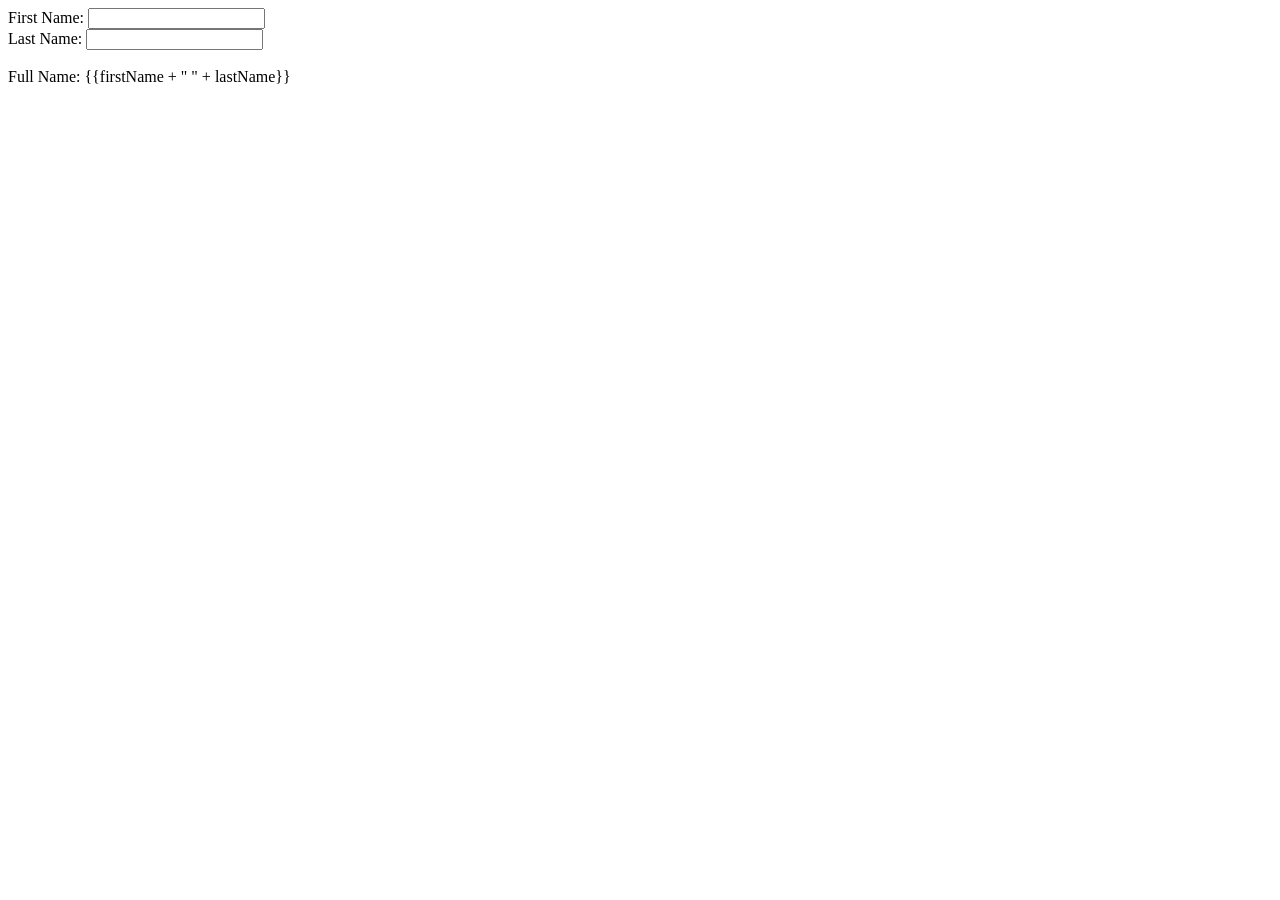
==== index.html @ dd75b1b4 "提交第一次index测试" ====
<!DOCTYPE html>
<html>
<head lang="en">
    <meta charset="UTF-8">
    <title></title>
    <script src="lib/js/angular.min.js"></script>
</head>
<body>
<div ng-app="myApp" ng-controller="myCtrl">

    First Name: <input type="text" ng-model="firstName"><br>
    Last Name: <input type="text" ng-model="lastName"><br>
    <br>
    Full Name: {{firstName + " " + lastName}}

</div>
<script>
    var app = angular.module('myApp', []);
    app.controller('myCtrl', function($scope) {
        $scope.firstName= "John";
        $scope.lastName= "Doe";
        setInterval(function () {
            $scope.firstName = new Date().toString();
        }, 500);
    });
</script>
</body>
</html>
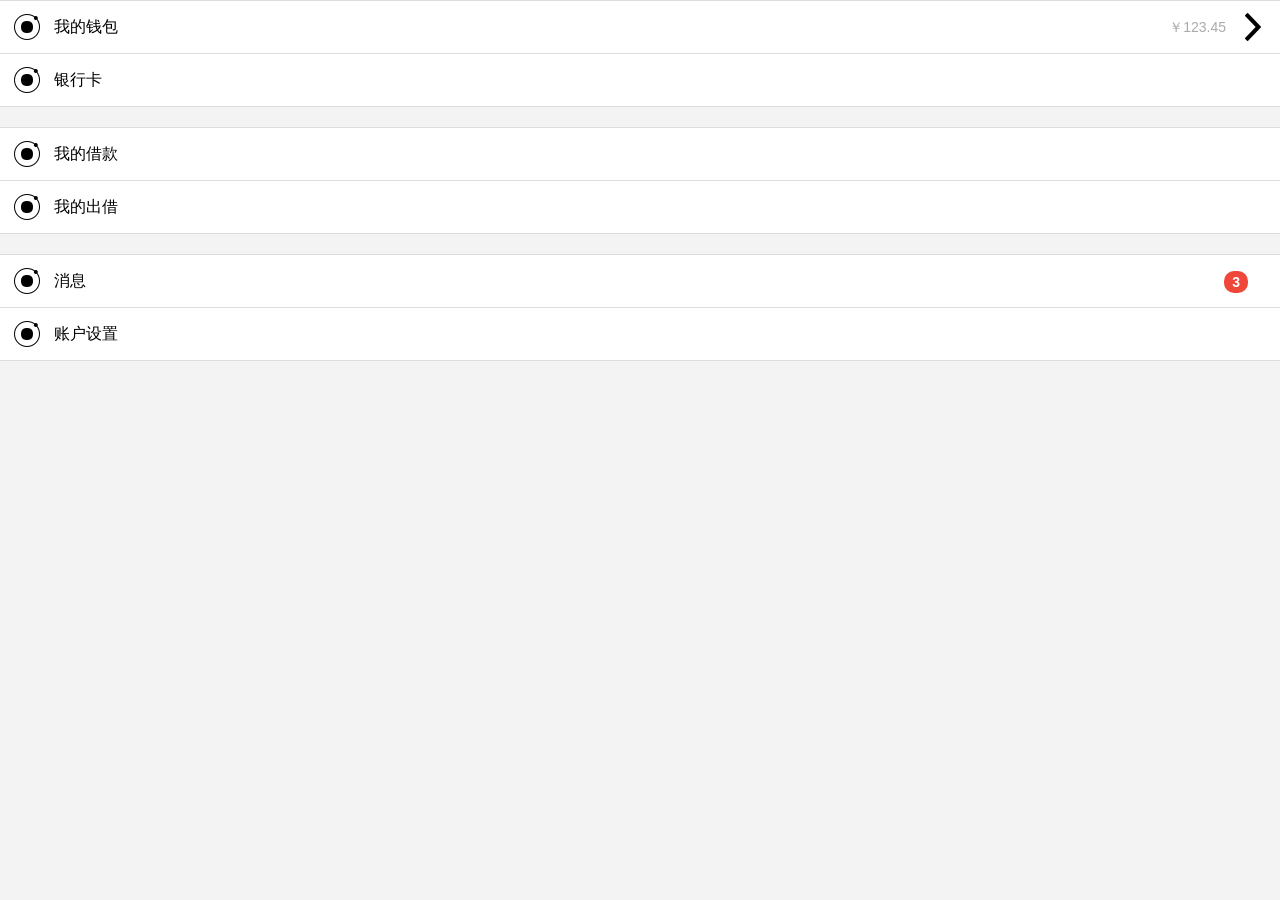
==== commit 98926a37: "no message" ====
--- a/index.html
+++ b/index.html
@@ -1,28 +1,16 @@
 <!DOCTYPE html>
-<html>
-<head lang="en">
-    <meta charset="UTF-8">
-    <title></title>
-    <script src="lib/js/angular.min.js"></script>
+<html ng-app="app" ng-strict-di>
+<head>
+  <meta charset="utf-8">
+  <meta content="width=device-width, initial-scale=1, user-scalable=no" name="viewport">
+  <title></title>
+  <link rel="stylesheet" href="lib/css/ionic.css">
+  <link rel="stylesheet" href="css/style.css">
+  <script src="lib/js/angular.js"></script>
+  <script src="lib/js/angular-ui-router.js"></script>
+  <script src="js/app.js"></script>
+  <script src="js/router.js"></script>
 </head>
-<body>
-<div ng-app="myApp" ng-controller="myCtrl">
-
-    First Name: <input type="text" ng-model="firstName"><br>
-    Last Name: <input type="text" ng-model="lastName"><br>
-    <br>
-    Full Name: {{firstName + " " + lastName}}
-
-</div>
-<script>
-    var app = angular.module('myApp', []);
-    app.controller('myCtrl', function($scope) {
-        $scope.firstName= "John";
-        $scope.lastName= "Doe";
-        setInterval(function () {
-            $scope.firstName = new Date().toString();
-        }, 500);
-    });
-</script>
+<body ui-view>
 </body>
 </html>
--- a/css/style.css
+++ b/css/style.css
@@ -0,0 +1,8 @@
+html, body {
+  overflow: auto;
+  overflow-x: hidden;
+}
+
+body {
+  background-color: #f3f3f3;
+}
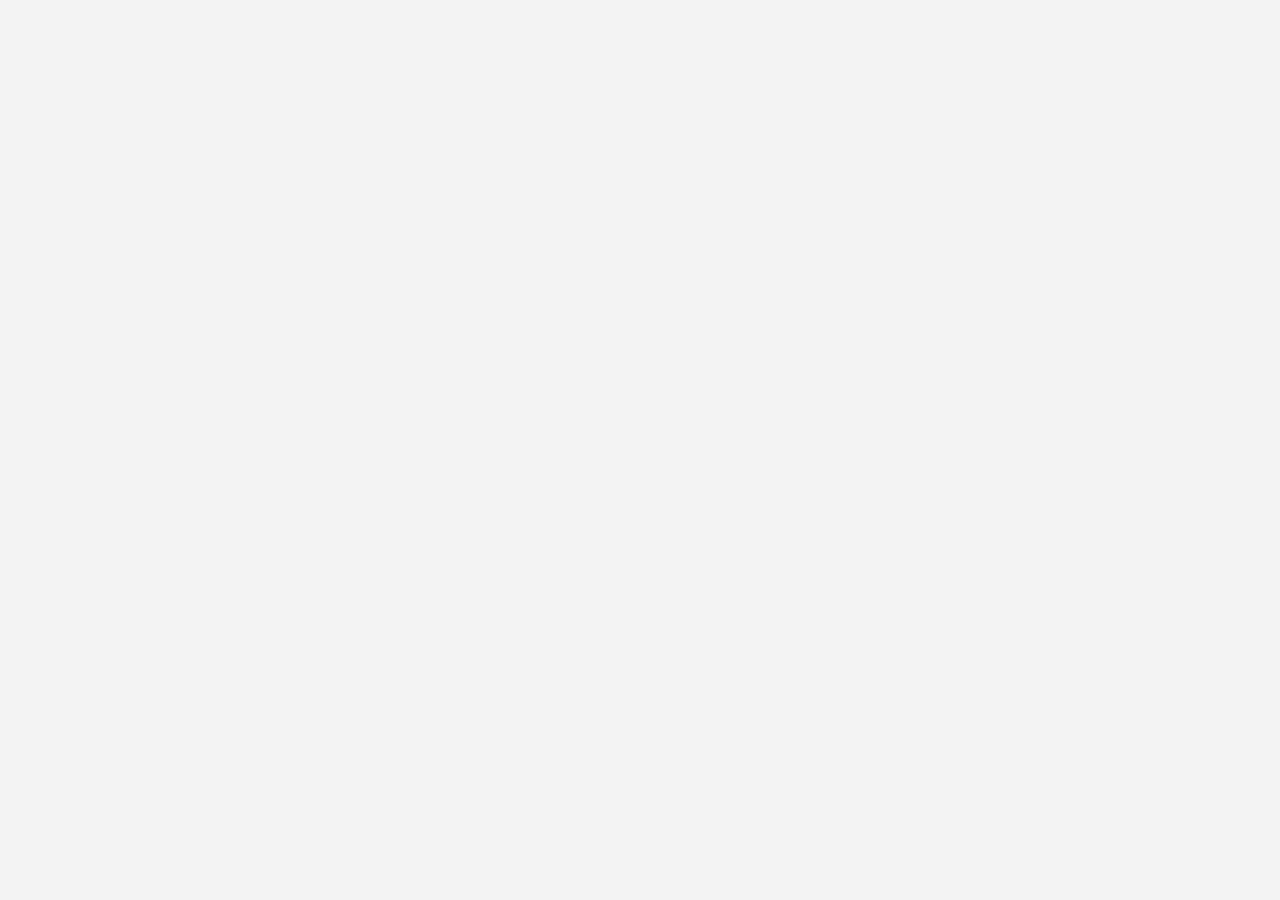
==== commit 8409695b: "no message" ====
--- a/index.html
+++ b/index.html
@@ -3,14 +3,15 @@
 <head>
   <meta charset="utf-8">
   <meta content="width=device-width, initial-scale=1, user-scalable=no" name="viewport">
-  <title></title>
+  <title>友借有还</title>
   <link rel="stylesheet" href="lib/css/ionic.css">
   <link rel="stylesheet" href="css/style.css">
   <script src="lib/js/angular.js"></script>
   <script src="lib/js/angular-ui-router.js"></script>
-  <script src="js/app.js"></script>
-  <script src="js/router.js"></script>
 </head>
 <body ui-view>
+<script>
+
+</script>
 </body>
 </html>
